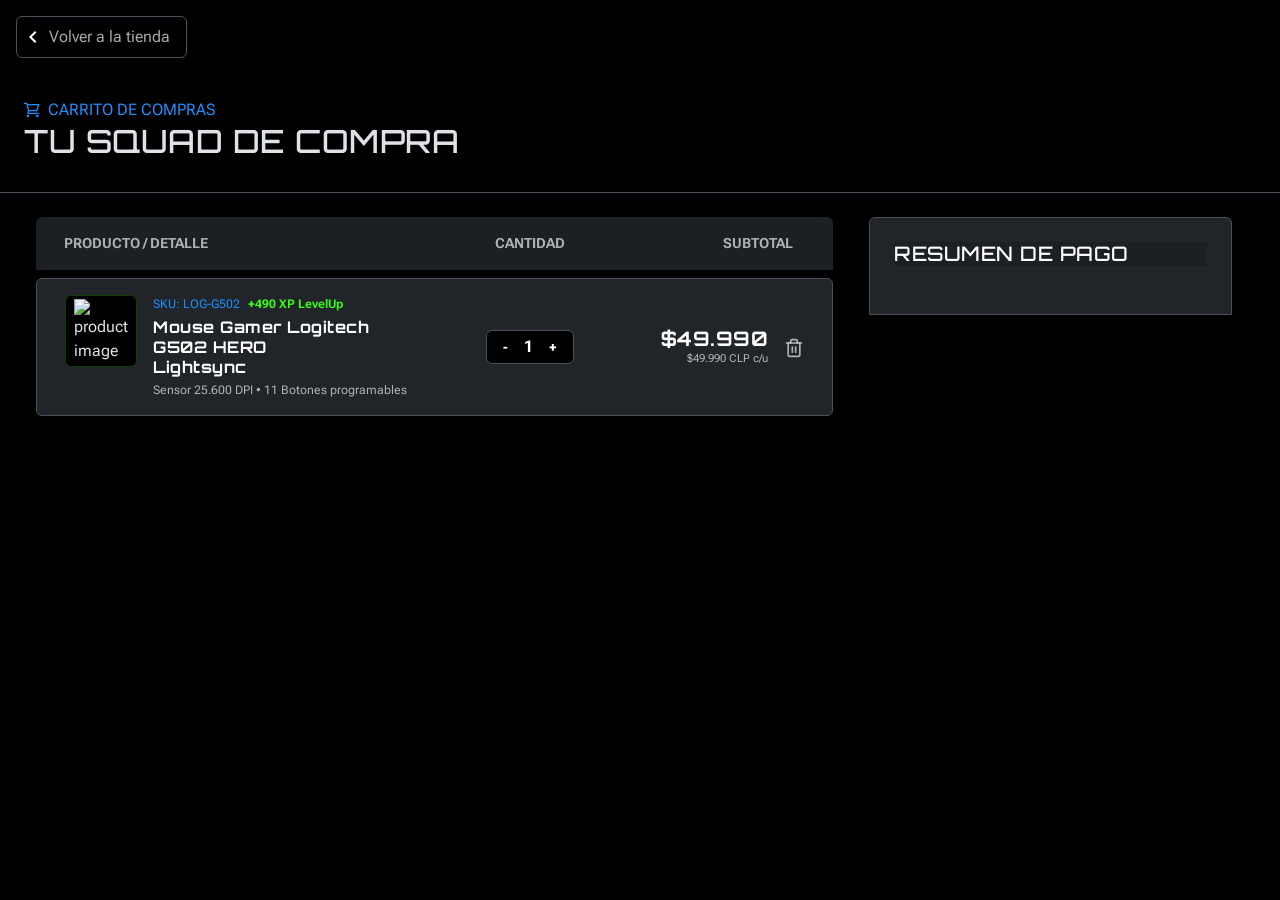
==== pages/carrito.html @ aef9110a "feat: implementa login validado, data.js centralizado y secciones dinámicas de categorías y producto" ====
<!DOCTYPE html>
<html lang="es" data-bs-theme="dark">
<head>
    <meta charset="UTF-8">
    <meta name="viewport" content="width=device-width, initial-scale=1.0">
    <title>Level Up | Carrito</title>
    <!-- Imagen de la pagina -->
     <link rel="icon" href="/assets/favicon.ico" type="image/x-icon">
    <!-- Importacion de Bootstrap V5.3 -->
    <link href="https://cdn.jsdelivr.net/npm/bootstrap@5.3.8/dist/css/bootstrap.min.css" rel="stylesheet" integrity="sha384-sRIl4kxILFvY47J16cr9ZwB07vP4J8+LH7qKQnuqkuIAvNWLzeN8tE5YBujZqJLB" crossorigin="anonymous">

    <!-- Fuentes de Google Fonts -->
    <link rel="preconnect" href="https://fonts.googleapis.com">
    <link rel="preconnect" href="https://fonts.gstatic.com" crossorigin>
    <link href="https://fonts.googleapis.com/css2?family=Roboto+Flex:wght@400;500;700&family=Space+Grotesk:wght@500;700&display=swap" rel="stylesheet">
    <link href="https://fonts.googleapis.com/css2?family=Orbitron:wght@600;700;800;900&family=Roboto+Flex:wght@400;500;700&display=swap" rel="stylesheet">
    <link rel="stylesheet" href="/styles/index.css">
    <link rel="stylesheet" href="/styles/carrito.css">
</head>
<body class="bg-black">
    <header class="d-flex flex-column">
        <!-- Parte de arriba del header -->
        <div class="fluid d-flex align-items-center p-3">
            <a id="boton-atras" href="/index.html" class="d-flex align-items-center gap-1 text-decoration-none text-light border rounded py-2 ps-1 pe-3">
                <svg xmlns="http://www.w3.org/2000/svg" viewBox="0 0 24 24" width="24" height="24">
                    <path fill="#ffffff" d="m14 18l-6-6l6-6l1.4 1.4l-4.6 4.6l4.6 4.6z"/>
                </svg>
                <p class="mb-0 text-muted">Volver a la tienda</p>
            </a>
        </div>
        <!-- Titulo de la página -->
         <div class="p-4 d-flex flex-column border-bottom">
            <span class="text-primary d-flex gap-2 align-items-center">
                <svg xmlns="http://www.w3.org/2000/svg" viewBox="0 0 24 24" width="16" height="16" class="text-light">
                    <path fill="none" stroke="#1E90FF" stroke-linecap="square" stroke-width="2" d="M1 2h3l3 11l-1 4h15M7 21a1 1 0 1 1-2 0a1 1 0 0 1 2 0Zm14 0a1 1 0 1 1-2 0a1 1 0 0 1 2 0ZM7 13h12l3-9H4.545z"/>
                </svg>
                CARRITO DE COMPRAS
            </span>
            <h2>TU SQUAD DE COMPRA</h2>
         </div>
    </header>
    <main class="container-fluid px-4 px-xl-5 py-4">
        <!-- Fila principal con separación (g-5) -->
        <div class="row g-5">
            
            <!-- Parte izquierda - Lista de Productos -->
            <div class="col-12 col-lg-8">
                <div class="d-flex flex-column" id="product-list">
                    
                    <!-- Nombres de columnas alineados con grilla -->
                    <div class="row align-items-center p-3 text-muted small fw-bold mb-2 text-uppercase rounded-top" id="columns-names">
                        <div class="col-6">PRODUCTO / DETALLE</div>
                        <div class="col-3 text-center">CANTIDAD</div>
                        <div class="col-3 text-end pe-4">SUBTOTAL</div>
                    </div>

                    <!-- Card de Producto (Plantilla JS) -->
                    <div class="row align-items-center border border-opacity-25 rounded p-3 mb-3 bg-dark">
                        <!-- Columna 1: Producto y Detalle -->
                        <div class="col-6 d-flex gap-3">
                            <div class="d-flex flex-column align-items-center gap-2">
                                <div class="bg-black border border-secondary border-opacity-25 rounded p-2 d-flex align-items-center justify-content-center" style="width: 72px; height: 72px;">
                                    <img src="/assets/mouse.png" alt="product-image" class="img-fluid">
                                </div>
                            </div>
                            <div class="d-flex flex-column justify-content-center">
                                <div class="d-flex gap-2 align-items-center mb-1" style="font-size: 0.75rem;">
                                    <span class="text-primary text-uppercase">SKU: LOG-G502</span>
                                    <span class="text-secondary fw-bold">+490 XP LevelUp</span>
                                </div>
                                <h6 class="mb-1 fw-bold text-white lh-sm">Mouse Gamer Logitech G502 HERO<br>Lightsync</h6>
                                <small class="text-muted" style="font-size: 0.75rem;">Sensor 25.600 DPI • 11 Botones programables</small>
                            </div>
                        </div>

                        <!-- Columna 2: Selector de Cantidad -->
                        <div class="col-3 d-flex justify-content-center">
                            <div class="d-flex align-items-center border border-opacity-25 rounded bg-black px-3 py-1 gap-3">
                                <button class="btn btn-sm text-white p-0 border-0 fw-bold">-</button>
                                <span class="text-white fw-bold">1</span>
                                <button class="btn btn-sm text-white p-0 border-0 fw-bold">+</button>
                            </div>
                        </div>

                        <!-- Columna 3: Subtotal y Basurero -->
                        <div class="col-3 d-flex justify-content-between align-items-center ps-2">
                            <div class="d-flex flex-column text-end flex-grow-1 me-3">
                                <h5 class="mb-0 fw-bold text-white">$49.990</h5>
                                <small class="text-muted" style="font-size: 0.7rem;">$49.990 CLP c/u</small>
                            </div>
                            <button class="btn p-0 text-muted border-0">
                                <svg xmlns="http://www.w3.org/2000/svg" width="20" height="20" viewBox="0 0 24 24" fill="none" stroke="currentColor" stroke-width="2" stroke-linecap="round" stroke-linejoin="round">
                                    <path d="M3 6h18"/><path d="M19 6v14c0 1-1 2-2 2H7c-1 0-2-1-2-2V6"/><path d="M8 6V4c0-1 1-2 2-2h4c1 0 2 1 2 2v2"/><line x1="10" x2="10" y1="11" y2="17"/><line x1="14" x2="14" y1="11" y2="17"/>
                                </svg>
                            </button>
                        </div>
                    </div>
                </div>
            </div>

            <!-- Parte derecha - Resumen pago -->
            <div class="col-12 col-lg-4">
                <!-- Box oscuro para el resumen con estilo acorde a la imagen -->
                <div class="d-flex flex-column bg-dark border rounded-top p-4">
                    <div class="d-flex align-items-center justify-content-between mb-4" id="resumen-pago">
                        <h5 class="mb-0 text-white font-orbitron">RESUMEN DE PAGO</h5>
                    </div>
                    <!-- Aquí inyectarás el resto del panel de pago -->
                </div>
            </div>

        </div>
    </main>
</body>
</html>
---- styles/index.css ----
:root {
  /* Fuentes */
  --bs-body-font-family: 'Roboto Flex', sans-serif;
  --bs-font-sans-serif: 'Roboto Flex', sans-serif;

  /* Tipografía oficial de encabezados según pauta Duoc */
  h1, h2, h3, h4, h5, h6, .font-orbitron, .headline {
    font-family: 'Orbitron', sans-serif;
    letter-spacing: 0.5px; /* Le da un acabado más gamer/futurista */
  }

  /* Colores */
  --bs-primary: #1E90FF;
  --bs-primary-rgb: 30, 144, 255;


  --bs-secondary: #39FF14;
  --bs-secondary-rgb: 57, 255, 20;
}



/* Ajuste para que los botones primarios tomen el nuevo color */
.btn-primary {
  --bs-btn-bg: var(--bs-primary);
  --bs-btn-border-color: var(--bs-primary);
  --bs-btn-hover-bg: #1877d5;
  --bs-btn-hover-border-color: #1877d5;
  --bs-btn-active-bg: #1565b8;
  --bs-btn-active-border-color: #1565b8;
}

.btn-secondary {
  --bs-btn-bg: var(--bs-secondary);
  --bs-btn-border-color: var(--bs-secondary);
}

.btn-outline-secondary {
  --bs-btn-color: var(--bs-secondary);
  --bs-btn-border-color: var(--bs-secondary);
  --bs-btn-hover-color: #000000;              /* Texto negro al pasar el cursor para asegurar legibilidad sobre el verde neón */
  --bs-btn-hover-bg: var(--bs-secondary);       /* Fondo verde neón al hacer hover */
  --bs-btn-hover-border-color: var(--bs-secondary);
  --bs-btn-active-color: #000000;
  --bs-btn-active-bg: var(--bs-secondary);
  --bs-btn-active-border-color: var(--bs-secondary);
  --bs-btn-focus-shadow-rgb: var(--bs-secondary-rgb);
}

/* Estilos para la imagen del hero */
.hero-image-wrapper {
  position: relative;
  width: 100%;
  display: flex;
  justify-content: center;
  align-items: center;
  /* Funde los 4 bordes suavemente hacia el fondo oscuro */
  -webkit-mask-image: radial-gradient(circle, rgba(0, 0, 0, 1) 68%, rgba(0, 0, 0, 0) 100%);
  mask-image: radial-gradient(circle, rgba(0, 0, 0, 1) 68%, rgba(0, 0, 0, 0) 100%);
}

.hero-image {
  width: 100%;
  max-height: 420px; /* Le da mucha más presencia y altura */
  object-fit: cover;
  display: block;
  filter: drop-shadow(0 0 25px rgba(30, 144, 255, 0.15)); /* Ligero resplandor azul ambiental */
}

/* Estilo base de la categoría */
.card-categoria {
    background-color: #1c1f23; /* Gris oscuro base */
    transition: all 0.3s ease; 
    text-align: center;
}

/* Efecto al pasar el cursor */
.card-categoria:hover {
    background-color: #2b3035; /* Gris ligeramente más claro */
    transform: translateY(-4px); /* Pequeño salto hacia arriba */
}

.card-categoria small {
    white-space: normal;
    line-height: 1.3;
    min-height: 2.6em;
    display: flex;
    align-items: center;
    justify-content: center;
}

.card-producto {
  background-color: #1c1f23;
}

.card-producto:hover {
  background-color: #2b3035;
  transform: translateY(-1.5px);

}



footer{
  background-color: #070707;
}
---- styles/carrito.css ----
#columns-names {
    background-color: #1c1f23;
}

#resumen-pago {
    background-color: #1c1f23;
}
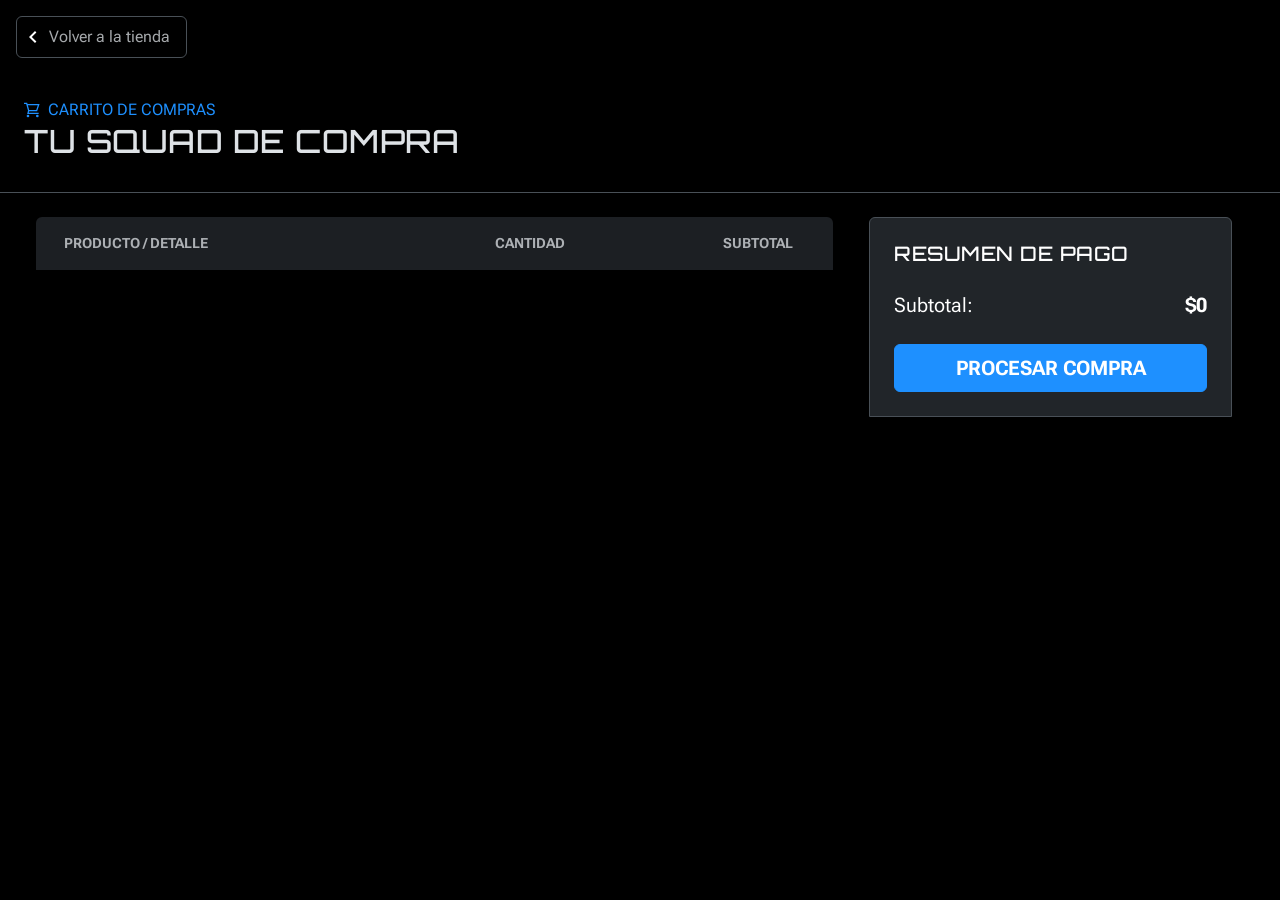
==== commit e21c8caf: "Se agrego la logica del carrito usando localStorage y tambien la pagina de detalle de producto para " ====
--- a/pages/carrito.html
+++ b/pages/carrito.html
@@ -45,7 +45,7 @@
             
             <!-- Parte izquierda - Lista de Productos -->
             <div class="col-12 col-lg-8">
-                <div class="d-flex flex-column" id="product-list">
+                <div class="d-flex flex-column">
                     
                     <!-- Nombres de columnas alineados con grilla -->
                     <div class="row align-items-center p-3 text-muted small fw-bold mb-2 text-uppercase rounded-top" id="columns-names">
@@ -54,46 +54,7 @@
                         <div class="col-3 text-end pe-4">SUBTOTAL</div>
                     </div>
 
-                    <!-- Card de Producto (Plantilla JS) -->
-                    <div class="row align-items-center border border-opacity-25 rounded p-3 mb-3 bg-dark">
-                        <!-- Columna 1: Producto y Detalle -->
-                        <div class="col-6 d-flex gap-3">
-                            <div class="d-flex flex-column align-items-center gap-2">
-                                <div class="bg-black border border-secondary border-opacity-25 rounded p-2 d-flex align-items-center justify-content-center" style="width: 72px; height: 72px;">
-                                    <img src="/assets/mouse.png" alt="product-image" class="img-fluid">
-                                </div>
-                            </div>
-                            <div class="d-flex flex-column justify-content-center">
-                                <div class="d-flex gap-2 align-items-center mb-1" style="font-size: 0.75rem;">
-                                    <span class="text-primary text-uppercase">SKU: LOG-G502</span>
-                                    <span class="text-secondary fw-bold">+490 XP LevelUp</span>
-                                </div>
-                                <h6 class="mb-1 fw-bold text-white lh-sm">Mouse Gamer Logitech G502 HERO<br>Lightsync</h6>
-                                <small class="text-muted" style="font-size: 0.75rem;">Sensor 25.600 DPI • 11 Botones programables</small>
-                            </div>
-                        </div>
-
-                        <!-- Columna 2: Selector de Cantidad -->
-                        <div class="col-3 d-flex justify-content-center">
-                            <div class="d-flex align-items-center border border-opacity-25 rounded bg-black px-3 py-1 gap-3">
-                                <button class="btn btn-sm text-white p-0 border-0 fw-bold">-</button>
-                                <span class="text-white fw-bold">1</span>
-                                <button class="btn btn-sm text-white p-0 border-0 fw-bold">+</button>
-                            </div>
-                        </div>
-
-                        <!-- Columna 3: Subtotal y Basurero -->
-                        <div class="col-3 d-flex justify-content-between align-items-center ps-2">
-                            <div class="d-flex flex-column text-end flex-grow-1 me-3">
-                                <h5 class="mb-0 fw-bold text-white">$49.990</h5>
-                                <small class="text-muted" style="font-size: 0.7rem;">$49.990 CLP c/u</small>
-                            </div>
-                            <button class="btn p-0 text-muted border-0">
-                                <svg xmlns="http://www.w3.org/2000/svg" width="20" height="20" viewBox="0 0 24 24" fill="none" stroke="currentColor" stroke-width="2" stroke-linecap="round" stroke-linejoin="round">
-                                    <path d="M3 6h18"/><path d="M19 6v14c0 1-1 2-2 2H7c-1 0-2-1-2-2V6"/><path d="M8 6V4c0-1 1-2 2-2h4c1 0 2 1 2 2v2"/><line x1="10" x2="10" y1="11" y2="17"/><line x1="14" x2="14" y1="11" y2="17"/>
-                                </svg>
-                            </button>
-                        </div>
+                    <div id="product-list">
                     </div>
                 </div>
             </div>
@@ -102,14 +63,18 @@
             <div class="col-12 col-lg-4">
                 <!-- Box oscuro para el resumen con estilo acorde a la imagen -->
                 <div class="d-flex flex-column bg-dark border rounded-top p-4">
-                    <div class="d-flex align-items-center justify-content-between mb-4" id="resumen-pago">
+                    <div class="d-flex align-items-center justify-content-between mb-4">
                         <h5 class="mb-0 text-white font-orbitron">RESUMEN DE PAGO</h5>
                     </div>
-                    <!-- Aquí inyectarás el resto del panel de pago -->
+                    <!-- Aquí se inyecta el resumen de pago dinamicamente -->
+                     <div id="resumen-pago-detalle">
+
+                     </div>
                 </div>
             </div>
 
         </div>
     </main>
+    <script type="module" src="/scripts/carrito.js"></script>
 </body>
 </html>
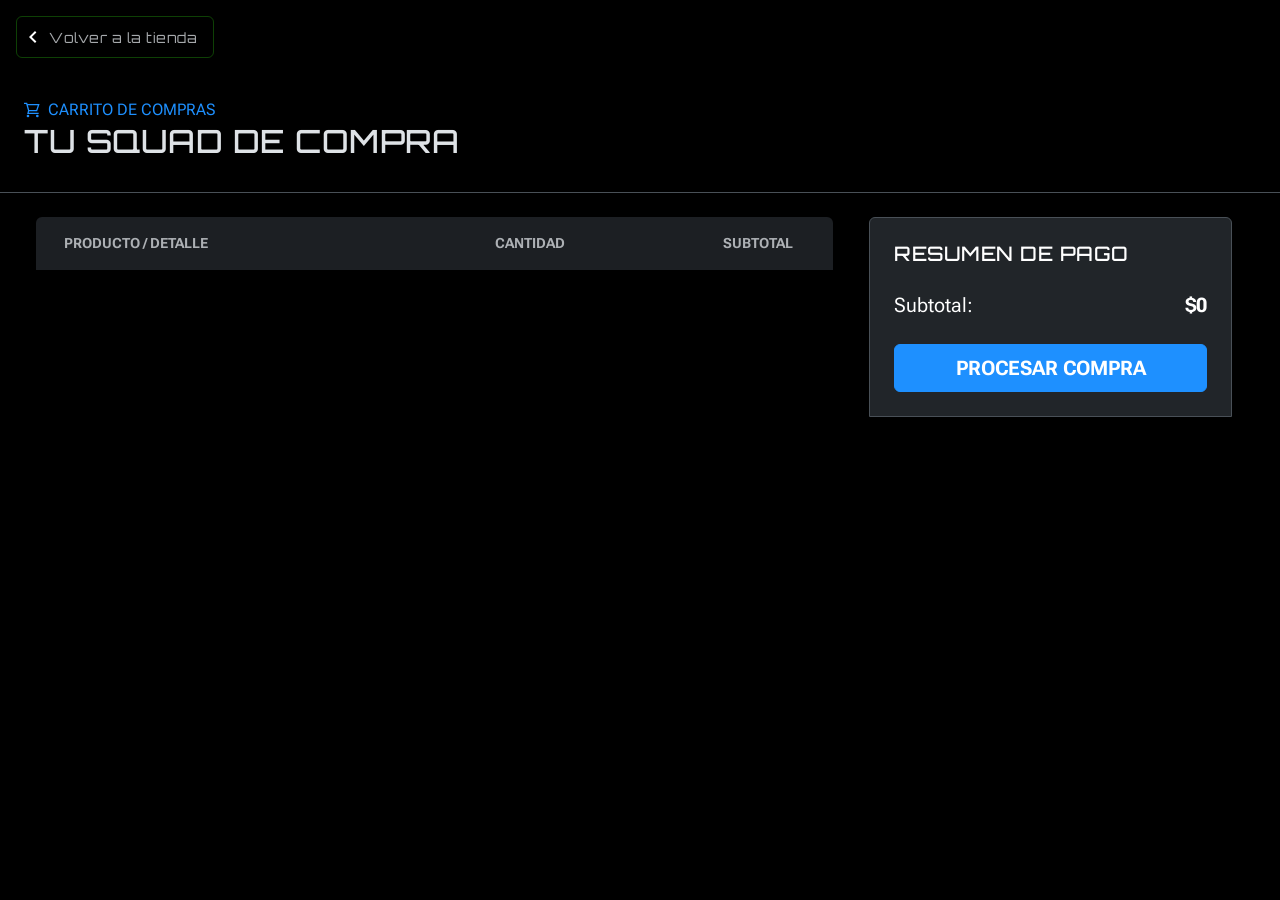
==== commit a8906bee: "feat: integración de panel admin, vistas públicas y validaciones JS - Panel Administrativo: Creación" ====
--- a/pages/carrito.html
+++ b/pages/carrito.html
@@ -21,11 +21,11 @@
     <header class="d-flex flex-column">
         <!-- Parte de arriba del header -->
         <div class="fluid d-flex align-items-center p-3">
-            <a id="boton-atras" href="/index.html" class="d-flex align-items-center gap-1 text-decoration-none text-light border rounded py-2 ps-1 pe-3">
+            <a href="/index.html" class="d-flex align-items-center gap-1 text-decoration-none text-light border border-secondary border-opacity-25 rounded py-2 ps-1 pe-3 hover-bg-dark">
                 <svg xmlns="http://www.w3.org/2000/svg" viewBox="0 0 24 24" width="24" height="24">
                     <path fill="#ffffff" d="m14 18l-6-6l6-6l1.4 1.4l-4.6 4.6l4.6 4.6z"/>
                 </svg>
-                <p class="mb-0 text-muted">Volver a la tienda</p>
+                <p class="mb-0 text-muted font-orbitron small">Volver a la tienda</p>
             </a>
         </div>
         <!-- Titulo de la página -->
